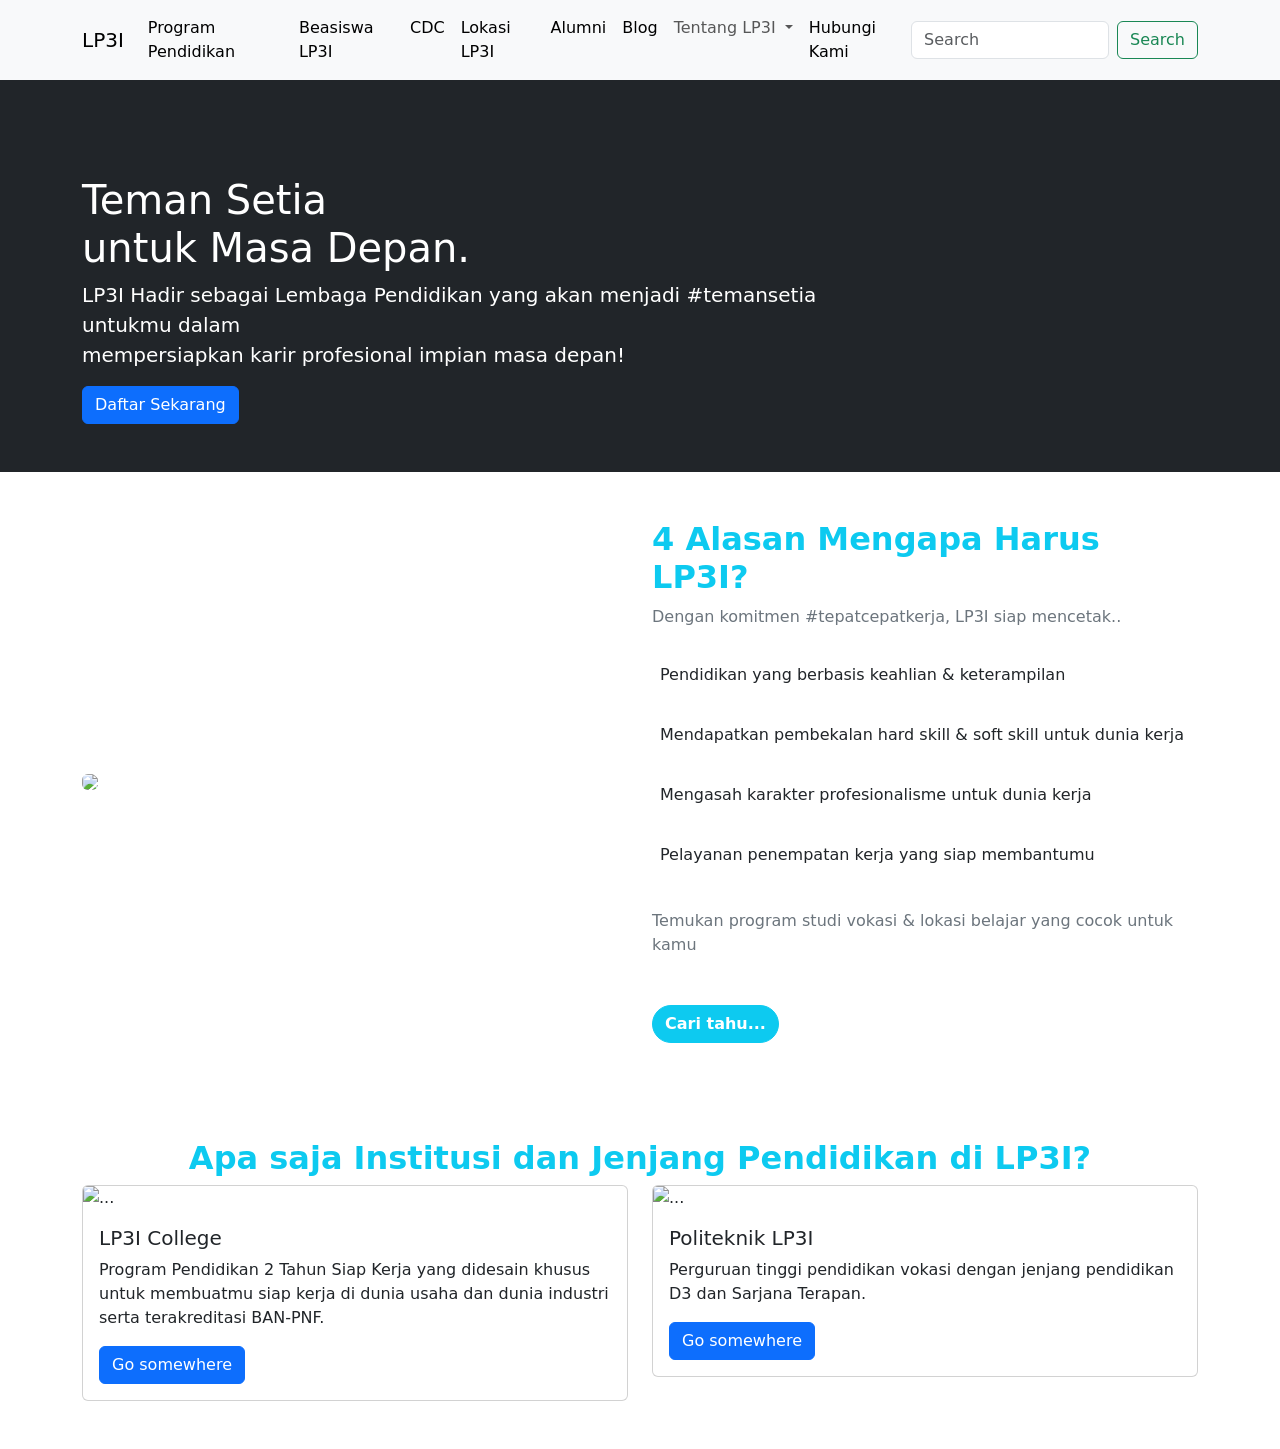
==== lp3i.html @ 5f8a1ec9 "Add files via upload landing page" ====
<!doctype html>
<html lang="en">

<head>
    <meta charset="utf-8">
    <meta name="viewport" content="width=device-width, initial-scale=1">
    <title>Landing Page LP3I</title>
    <link href="https://cdn.jsdelivr.net/npm/bootstrap@5.3.8/dist/css/bootstrap.min.css" rel="stylesheet" integrity="sha384-sRIl4kxILFvY47J16cr9ZwB07vP4J8+LH7qKQnuqkuIAvNWLzeN8tE5YBujZqJLB" crossorigin="anonymous">
</head>

<body>
    <!-- Navbar / Header -->
    <nav class="navbar navbar-expand-lg bg-body-tertiary">
        <div class="container">
            <a class="navbar-brand" href="#">LP3I</a>
            <button class="navbar-toggler" type="button" data-bs-toggle="collapse" data-bs-target="#navbarSupportedContent" aria-controls="navbarSupportedContent" aria-expanded="false" aria-label="Toggle navigation">
                <span class="navbar-toggler-icon"></span>
            </button>
            <div class="collapse navbar-collapse" id="navbarSupportedContent">
                <ul class="navbar-nav ms-auto me-auto mb-2 mb-lg-0">
                    <li class="nav-item">
                        <a class="nav-link active" aria-current="page" href="#">Program Pendidikan</a>
                    </li>
                    <li class="nav-item">
                        <a class="nav-link active" aria-current="page" href="#">Beasiswa LP3I</a>
                    </li>
                    <li class="nav-item">
                        <a class="nav-link active" aria-current="page" href="#">CDC</a>
                    </li>
                    <li class="nav-item">
                        <a class="nav-link active" aria-current="page" href="#">Lokasi LP3I</a>
                    </li>
                    <li class="nav-item">
                        <a class="nav-link active" aria-current="page" href="#">Alumni</a>
                    </li>
                    <li class="nav-item">
                        <a class="nav-link active" aria-current="page" href="#">Blog</a>
                    </li>
                    <li class="nav-item dropdown">
                        <a class="nav-link dropdown-toggle" href="#" role="button" data-bs-toggle="dropdown" aria-expanded="false">
                            Tentang LP3I
                        </a>
                        <ul class="dropdown-menu">
                            <li><a class="dropdown-item" href="#">Apa itu LP3I ?</a></li>
                            <li><a class="dropdown-item" href="#">LP3I Collage</a></li>
                            <li><a class="dropdown-item" href="#">Politeknik LP3I</a></li>
                        </ul>
                    </li>
                    <li class="nav-item">
                        <a class="nav-link active" aria-current="page" href="#">Hubungi Kami</a>
                    </li>
                </ul>
                <form class="d-flex" role="search">
                    <input class="form-control me-2" type="search" placeholder="Search" aria-label="Search" />
                    <button class="btn btn-outline-success" type="submit">Search</button>
                </form>
            </div>
        </div>
    </nav>

    <!-- Main content -->
    <main>
        <!-- Hero Section -->
        <section class="py-5 bg-dark w-100" style="background-image: url(&quot;https://www.lp3i.ac.id/wp-content/uploads/2022/05/slide-1-min.png&quot;); background-size: cover;">
            <div class=" container mt-5 text-white">
                <h1>
                    Teman Setia
                    <br> untuk Masa Depan.
                </h1>
                <p class="fs-5 ">
                    LP3I Hadir sebagai Lembaga Pendidikan yang akan menjadi #temansetia <br> untukmu dalam
                    <br> mempersiapkan karir profesional impian masa depan!

                </p>
                <a href=" " class="btn btn-primary ">Daftar Sekarang</a>
            </div>
        </section>

        <section class="py-5">
            <div class="container">
                <div class="row align-items-center">
                    <div class="col-lg-5">
                        <img src="https://www.lp3i.ac.id/wp-content/uploads/2022/06/naik-skuter.png" class=" img-fluid rounded -3 " alt=" ">
                    </div>
                    <div class="col-lg-6 offset-lg-1">
                        <h2 class="text-info fw-bold">4 Alasan Mengapa Harus LP3I?</h2>
                        <p class="text-secondary">Dengan komitmen #tepatcepatkerja, LP3I siap mencetak..</p>

                        <div class="d-flex align-items-center gap-2">
                            <div class="fs-1"><img src="https://www.lp3i.ac.id/wp-content/uploads/2022/11/process-1.png" alt=""></div>
                            <p class=" text-dark mb-0">Pendidikan yang berbasis keahlian & keterampilan</p>
                        </div>
                        <div class="d-flex align-items-center gap-2 ">
                            <div class="fs-1"><img src="https://www.lp3i.ac.id/wp-content/uploads/2022/11/employee-1.png" alt=""></div>
                            <p class=" text-dark mb-0">Mendapatkan pembekalan hard skill & soft skill untuk dunia kerja</p>
                        </div>
                        <div class="d-flex align-items-center gap-2 ">
                            <div class="fs-1"><img src="https://www.lp3i.ac.id/wp-content/uploads/2022/11/team-1.png" alt=""></div>
                            <p class=" text-dark mb-0">Mengasah karakter profesionalisme untuk dunia kerja</p>
                        </div>
                        <div class="d-flex align-items-center gap-2 mb-4 ">
                            <div class="fs-1"><img src="https://www.lp3i.ac.id/wp-content/uploads/2022/11/team-1-1.png" alt=""></div>
                            <p class=" text-dark mb-0">Pelayanan penempatan kerja yang siap membantumu</p>
                        </div>

                        <p class="text-secondary mb-5">Temukan program studi vokasi & lokasi belajar yang cocok untuk kamu</p>
                        <a href="#" class="btn btn-info rounded-pill text-white fw-bold">Cari tahu...</a>
                    </div>
                </div>
            </div>
        </section>

        <section class="py-5">
            <div class="container">
                <h2 class="text-info fw-bold text-center">Apa saja Institusi dan Jenjang Pendidikan di LP3I?</h2>
                <div class="row">
                    <div class="col-lg-6">
                        <div class="card">
                            <img src="https://www.lp3i.ac.id/wp-content/uploads/2022/06/institusi-1.png" class="card-img-top " alt="... ">
                            <div class="card-body ">
                                <h5 class="card-title ">LP3I College</h5>
                                <p class="card-text ">Program Pendidikan 2 Tahun Siap Kerja yang didesain khusus untuk membuatmu siap kerja di dunia usaha dan dunia industri serta terakreditasi BAN-PNF.</p>
                                <a href="# " class="btn btn-primary ">Go somewhere</a>
                            </div>
                        </div>
                    </div>
                    <div class="col-lg-6">
                        <div class="card">
                            <img src="https://www.lp3i.ac.id/wp-content/uploads/2022/06/institusi2.png " class="card-img-top " alt="... ">
                            <div class="card-body ">
                                <h5 class="card-title ">Politeknik LP3I</h5>
                                <p class="card-text ">Perguruan tinggi pendidikan vokasi dengan jenjang pendidikan D3 dan Sarjana Terapan.</p>
                                <a href="# " class="btn btn-primary ">Go somewhere</a>
                            </div>
                        </div>
                    </div>
                </div>
        </section>

    </main>





    <script src="https://cdn.jsdelivr.net/npm/bootstrap@5.3.8/dist/js/bootstrap.bundle.min.js " integrity="sha384-FKyoEForCGlyvwx9Hj09JcYn3nv7wiPVlz7YYwJrWVcXK/BmnVDxM+D2scQbITxI " crossorigin="anonymous "></script>
</body>

</html>
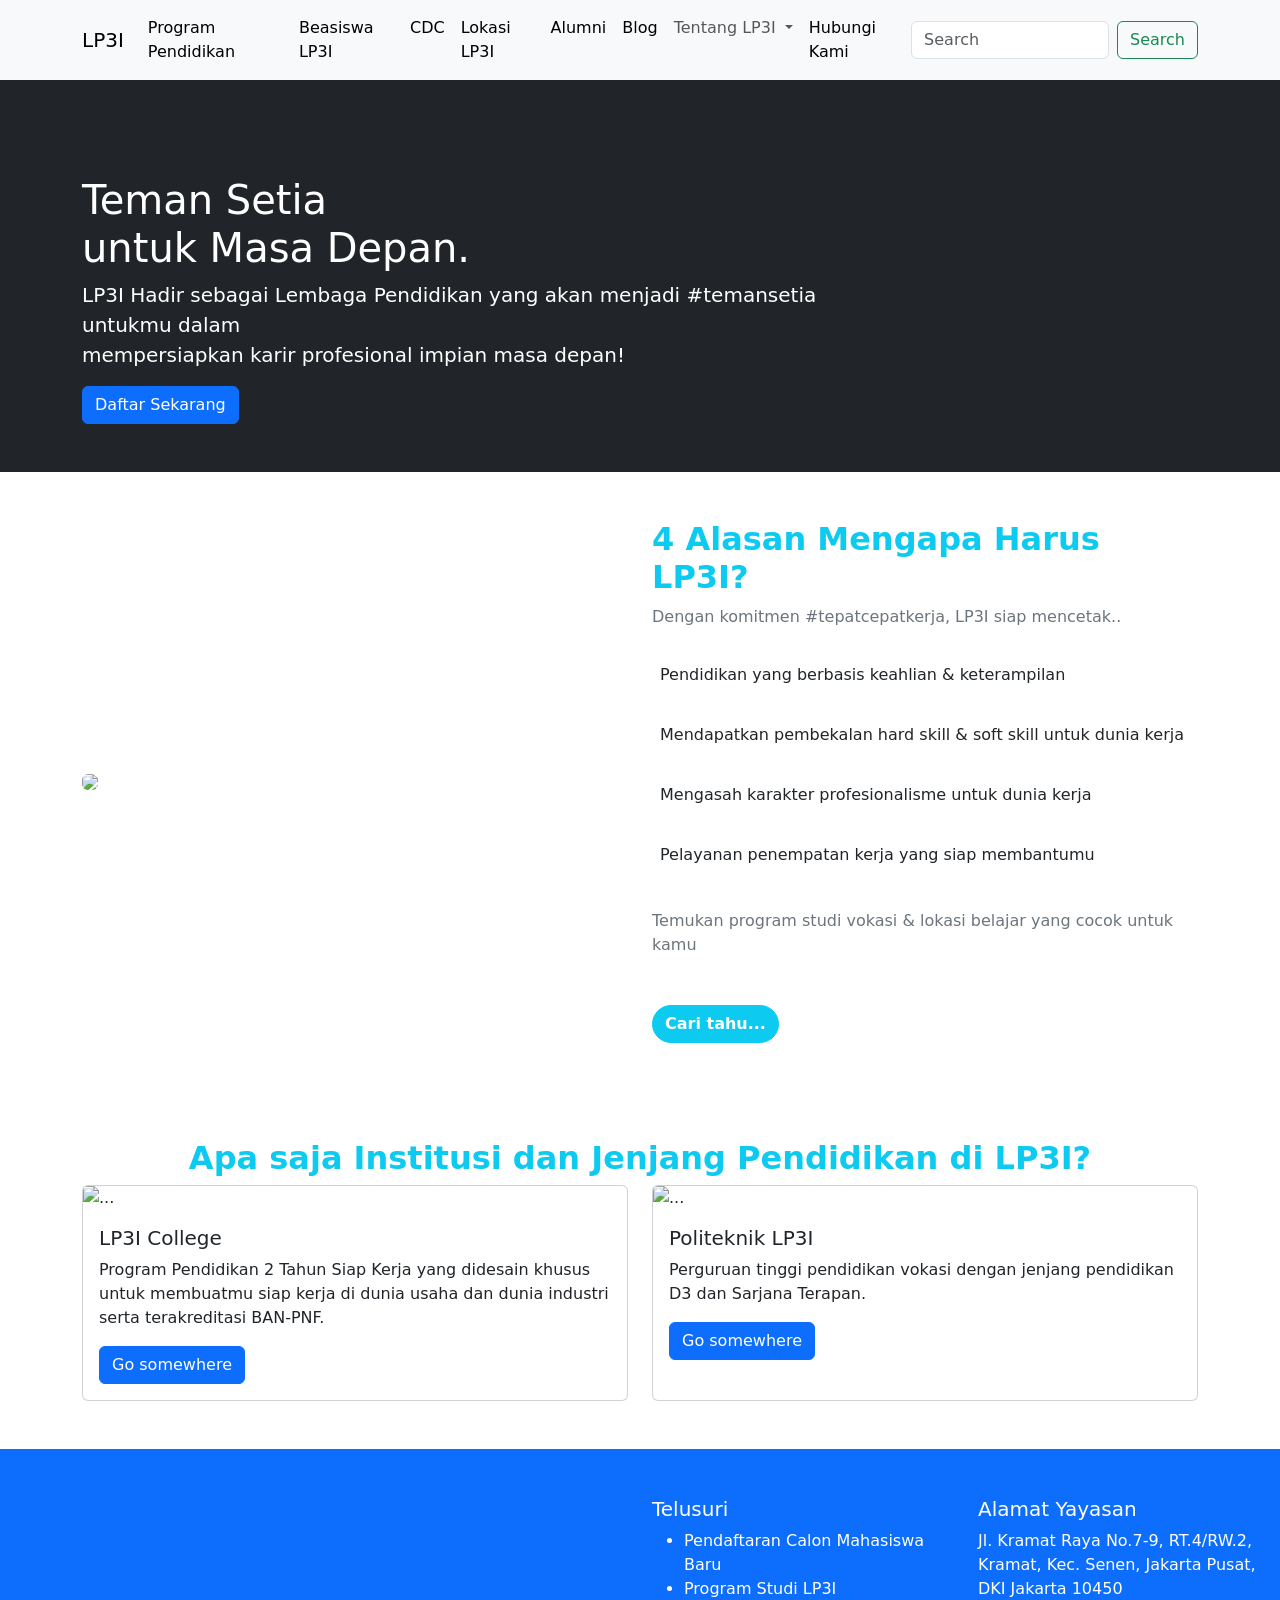
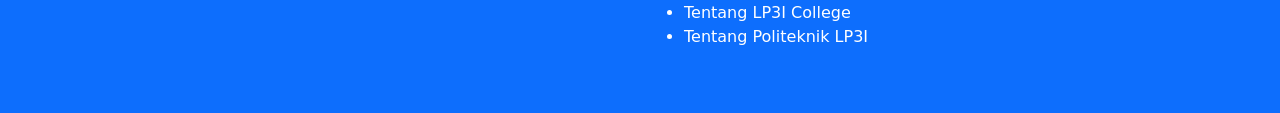
==== commit d4df11dc: "Add files via upload p" ====
--- a/lp3i.html
+++ b/lp3i.html
@@ -115,7 +115,7 @@
                 <h2 class="text-info fw-bold text-center">Apa saja Institusi dan Jenjang Pendidikan di LP3I?</h2>
                 <div class="row">
                     <div class="col-lg-6">
-                        <div class="card">
+                        <div class="card h-100">
                             <img src="https://www.lp3i.ac.id/wp-content/uploads/2022/06/institusi-1.png" class="card-img-top " alt="... ">
                             <div class="card-body ">
                                 <h5 class="card-title ">LP3I College</h5>
@@ -125,7 +125,7 @@
                         </div>
                     </div>
                     <div class="col-lg-6">
-                        <div class="card">
+                        <div class="card h-100">
                             <img src="https://www.lp3i.ac.id/wp-content/uploads/2022/06/institusi2.png " class="card-img-top " alt="... ">
                             <div class="card-body ">
                                 <h5 class="card-title ">Politeknik LP3I</h5>
@@ -137,13 +137,37 @@
                 </div>
         </section>
 
+        <footer class="py-5 bg-primary">
+            <div class="row ">
+                <div class="col-lg-3 d-flex justify-content-around">
+                    <img src="https://www.lp3i.ac.id/wp-content/uploads/2022/06/logo.svg" alt="">
+                </div>
+                <div class="col-lg-3">
+
+                </div>
+                <div class="col-lg-3">
+                    <h5 class="text-white">Telusuri</h5>
+                    <ul class="text-white">
+                        <li>Pendaftaran Calon Mahasiswa Baru</li>
+                        <li>Program Studi LP3I</li>
+                        <li>Tentang LP3I College</li>
+                        <li>Tentang Politeknik LP3I</li>
+                    </ul>
+                </div>
+                <div class="col-lg-3 text-white">
+                    <h5>Alamat Yayasan</h5>
+                    <p>Jl. Kramat Raya No.7-9, RT.4/RW.2, Kramat, Kec. Senen, Jakarta Pusat, DKI Jakarta 10450</p>
+                </div>
+            </div>
+        </footer>
+
     </main>
 
 
 
 
 
-    <script src="https://cdn.jsdelivr.net/npm/bootstrap@5.3.8/dist/js/bootstrap.bundle.min.js " integrity="sha384-FKyoEForCGlyvwx9Hj09JcYn3nv7wiPVlz7YYwJrWVcXK/BmnVDxM+D2scQbITxI " crossorigin="anonymous "></script>
+    <script src=" https://cdn.jsdelivr.net/npm/bootstrap@5.3.8/dist/js/bootstrap.bundle.min.js " integrity="sha384-FKyoEForCGlyvwx9Hj09JcYn3nv7wiPVlz7YYwJrWVcXK/BmnVDxM+D2scQbITxI " crossorigin="anonymous "></script>
 </body>
 
 </html>
